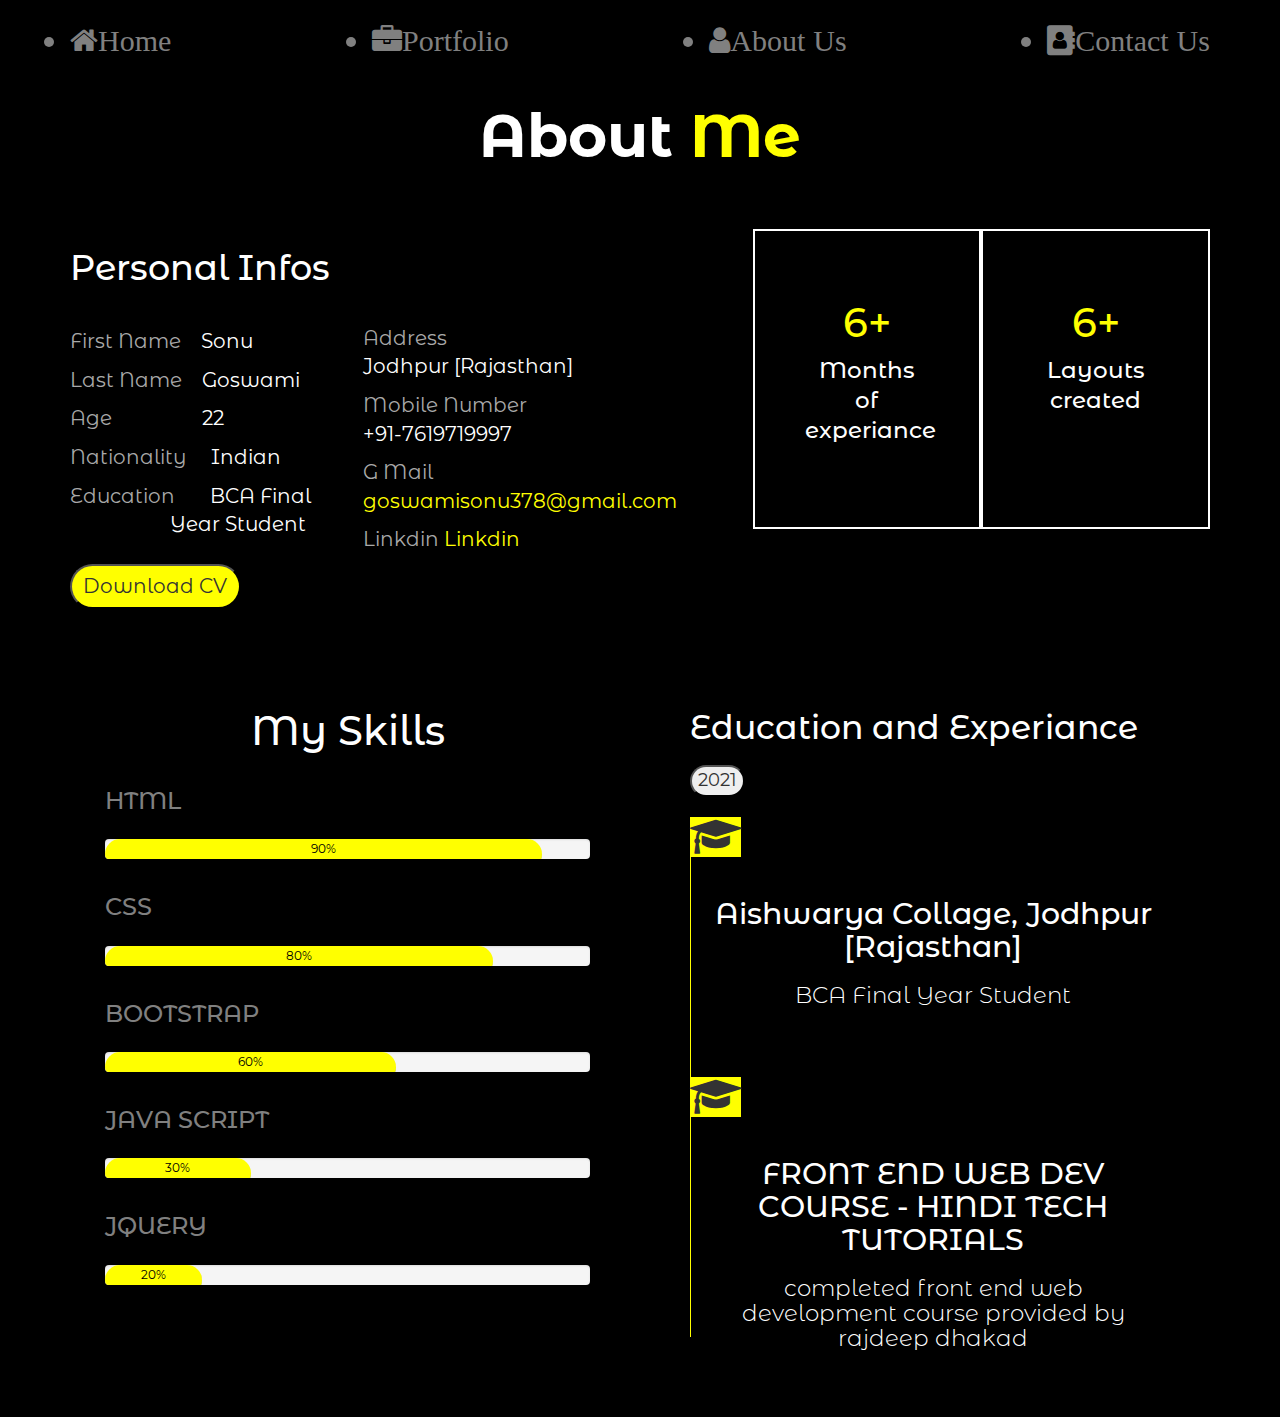
==== Other/about.html @ ff1c9254 "portfolio" ====
<!DOCTYPE html>

<html lang="en">

    <head>
        <meta charset="utf-8">
        <meta http-equiv="X-UA-Compatible" content="IE=edge">
        <meta name="viewport" content="width=device-width, initial-scale=1">
    
        <title>About Us</title>

        <link href="../css/bootstrap.min.css" rel="stylesheet">

        <link rel="stylesheet" href="https://cdnjs.cloudflare.com/ajax/libs/font-awesome/4.7.0/css/font-awesome.min.css">

        <link rel="stylesheet" type="text/css" href="../css/about.css">

        <link href="https://fonts.googleapis.com/css2?family=Montserrat+Alternates:ital,wght@0,100;0,200;0,300;0,400;0,500;0,600;0,700;0,800;0,900;1,100;1,200;1,300;1,400;1,500;1,600;1,700;1,800;1,900&display=swap" rel="stylesheet">

        <script
        src="https://code.jquery.com/jquery-3.6.0.js"
        integrity="sha256-H+K7U5CnXl1h5ywQfKtSj8PCmoN9aaq30gDh27Xc0jk="
        crossorigin="anonymous"></script>

    </head>

    <body>
   
<!-- Header start -->

        <div class="container">

            <div class="row header">

                <div class="col-lg-12">

                    <ul class="header-ul">

                        <a href="../index.html"><li><span class="fa fa-home">Home</span></li></a>
            
                        <a href="portfolio.html"><li><span class="fa fa-briefcase">Portfolio</span></li></a>
            
                        <a href="#"><li><span class="fa fa-user">About Us</span></li></a>
            
                        <a href="contact.html"><li><span class="fa  fa-address-book ">Contact Us</span></li></a>
            
                    </ul>

                    <h1>About <span class="sp-1">Me</span></h1>

                </div>

            </div>

        </div>

<!-- Header end -->

<!-- Middle Portion start -->

        <div class="container con-1">

            <div class="row">

                <div class="col-lg-3 mid-box-1">

                    <h2>Personal Infos</h2>

                    <p><span>First Name</span> &nbsp;&nbsp;&nbsp;Sonu</p>

                    <p><span>Last Name</span> &nbsp;&nbsp;&nbsp;Goswami</p>

                    <p><span>Age</span> &nbsp;&nbsp;&nbsp;&nbsp;&nbsp;&nbsp;&nbsp;&nbsp;&nbsp;&nbsp;&nbsp;&nbsp;&nbsp;&nbsp;&nbsp;&nbsp;&nbsp;22</p>

                    <p><span>Nationality</span> &nbsp;&nbsp;&nbsp;&nbsp;Indian</p>

                    <p><span>Education</span> &nbsp;&nbsp;&nbsp;&nbsp;&nbsp;&nbsp;BCA Final &nbsp;&nbsp;&nbsp;&nbsp;&nbsp;&nbsp;&nbsp;&nbsp;&nbsp;&nbsp;&nbsp;&nbsp;&nbsp;&nbsp;&nbsp;&nbsp;&nbsp;&nbsp;&nbsp;&nbsp;Year Student</p>

                    <button class="button">Download CV</button>

                </div>

                <div class="col-lg-3 mid-box-2">

                    <p><span>Address</span> <br>Jodhpur [Rajasthan]</p>

                    <p><span>Mobile Number</span> <br>+91-7619719997</p>

                    <p><span>G Mail</span> <a href="https://www.goswamisonu378@gmail.com" target="_blank">goswamisonu378@gmail.com</a></p>

                    <p><span>Linkdin</span> <a href="https://www.linkedin.com/in/sonu-goswami-785a78185/" target="_blank">Linkdin</a></p>

                </div>

                <div class="col-lg-1"></div>

                <div class="col-lg-5 mid-box-3">

                    <div class="box-1">

                        <h1>6+</h1>

                        <h4>Months of experiance</h4>

                    </div>

                    <div class="box-2">

                        <h1>6+</h1>

                        <h4>Layouts created</h4>

                    </div>

                </div>

            </div>

        </div>

<!-- Middle Portion end -->

<!-- Bottom Portion start -->

        <div class="container con-2">

            <div class="row">

                <div class="col-lg-6 bott-left">

                    <h1>My Skills</h1>

                    <h3>HTML</h3>

              <div class="progress">
                <div class="progress-bar progress-bar" role="progressbar" aria-valuenow="90" aria-valuemin="0" aria-valuemax="100" style="width:90%; color: black; background-color: yellow; text-align: center;">
                  90%
                </div>
              </div>

              <h3>CSS</h3>

              <div class="progress">
                <div class="progress-bar progress-bar" role="progressbar" aria-valuenow="80" aria-valuemin="0" aria-valuemax="100" style="width:80%; color: black; background-color: yellow; text-align: center;">
                  80%
                </div>
              </div>

              <h3>BOOTSTRAP</h3>

              <div class="progress">
                <div class="progress-bar progress-bar" role="progressbar" aria-valuenow="60" aria-valuemin="0" aria-valuemax="100" style="width:60%; color: black; background-color: yellow; text-align: center;">
                  60%
                </div>
              </div>

              <h3>JAVA SCRIPT</h3>

              <div class="progress">
                <div class="progress-bar progress-bar" role="progressbar" aria-valuenow="30" aria-valuemin="0" aria-valuemax="100" style="width:30%; color: black; background-color: yellow; text-align: center;">
                  30%
                </div>
              </div>

              <h3>JQUERY</h3>

              <div class="progress">
                <div class="progress-bar progress-bar" role="progressbar" aria-valuenow="20" aria-valuemin="0" aria-valuemax="100" style="width:20%; color: black; background-color: yellow; text-align: center;">
                  20%
                </div>

                </div>

                </div>

                <div class="col-lg-6 bott-right">

                    <h1 class="top">Education and Experiance</h1>

                    <button>2021</button>

                    <span class="fa fa-mortar-board"></span>

                    <div class="box-1">

                    <h1>Aishwarya Collage, Jodhpur [Rajasthan]</h1>

                    <h2>BCA Final Year Student</h2>

                    </div>

                    <span class="fa fa-mortar-board"></span>

                    <div class="box-2">

                    <h1>FRONT END WEB DEV COURSE - HINDI TECH TUTORIALS</h1>

                    <h2>completed front end web development course provided by rajdeep dhakad</h2>

                    </div>

                </div>

            </div>

        </div>


<!-- Bottom Portion end -->

    
    <script src="https://ajax.googleapis.com/ajax/libs/jquery/1.12.4/jquery.min.js"></script>
    <script src="../js/bootstrap.min.js"></script>

    <!-- <script src="js/script.js"></script> -->

  </body>
</html>
---- css/about.css ----
body{
    margin: 0;
    padding: 0;
    background-color: black;
    font-family: 'Montserrat Alternates', sans-serif;
}

*{box-sizing: border-box;}

/* Header start */

.header h1{
    text-align: center;
    color: #fff;
    font-size: 60px;
    font-weight: 700;
}

.header .sp-1{
    color: yellow;
}

.header .header-ul{
    display: flex;
    flex-wrap: wrap;
    justify-content: space-between;
    padding: 20px 0;
}

.header .header-ul a{
    text-decoration: none;
    font-size: 30px;
    color: gray;
}

.header .header-ul a:hover{
    color: blue;
    background-color: yellow;
}

/* Header end */

/* Middle Portion start */

.con-1{
   margin: 50px auto;
}

.con-1 span{
    color: darkgray;
}

.mid-box-1 h2{
    margin-bottom: 40px;
    font-size: 35px;
}

.mid-box-1 h2,p{
    color: #fff;
    
}

.mid-box-1 p{
    font-size: 20px;
}

.button{
    width: 65%;
    height: 45px;
    font-size: 20px;
    background-color: yellow;
    border-radius: 40px;
    margin-top: 15px;
}

.mid-box-2{
    margin-top: 95px;
}

.mid-box-2 h2,p{
    color: #fff;
}

.mid-box-2 p{
    font-size: 20px;
}

.mid-box-2 a{
    text-decoration: none;
    font-size: 20px;
    color: yellow;
}

.mid-box-2 a:hover{
    color: blue;
}

.mid-box-3 .box-1{
    width: 50%;
    height: 300px;
    float: left;
    padding: 50px;
    border: 2px solid #fff;
    text-align: center;
}

.mid-box-3 .box-2{
    width: 50%;
    height: 300px;
    float: left;
    padding: 50px;
    border: 2px solid #fff;
    text-align: center;
}
.mid-box-3 h1{
    color: yellow;
    font-size: 40px;
}

.mid-box-3 h4{
    color: #fff;
    font-size: 23px;
    line-height: 30px;
}

/* Middle Portion end */

/* Bottom Portion start */

.con-2{
    margin: 80px auto;

}

.con-2 .bott-left h1{
    color: #fff;
    font-size: 40px;
    text-align: center;
}

.con-2 h3{
    color: gray;
    padding: 15px 0;
}

.con-2 .bott-left{
    padding: 0 50px;
}

.con-2 .progress-bar{
    border-radius: 20px;
    height: 30px;
}

.con-2 .bott-right{
    padding: 0 50px;
}

.con-2 .bott-right .top{
    font-size: 33px;
}

.con-2 .bott-right button{
    border-radius: 20px;
    font-size: 18px;
    display: block;
    margin-top: 20px;
    margin-bottom: 20px;
}

.con-2 .bott-right span{
    background-color: yellow;
    font-size: 40px;
}

.bott-right .box-1, .box-2{
    height: 220px;
    padding: 20px;
    text-align: center;
}

.con-2 .bott-right .box-1, .box-2{
    border-left: 1px solid yellow;
}

.con-2 .bott-right h1{
    color: #fff;
    font-size: 30px;
}

.con-2 .bott-right h2{
    color: #fff;
    font-size: 23px;
    font-weight: 300;
}

/* Bottom Portion end */
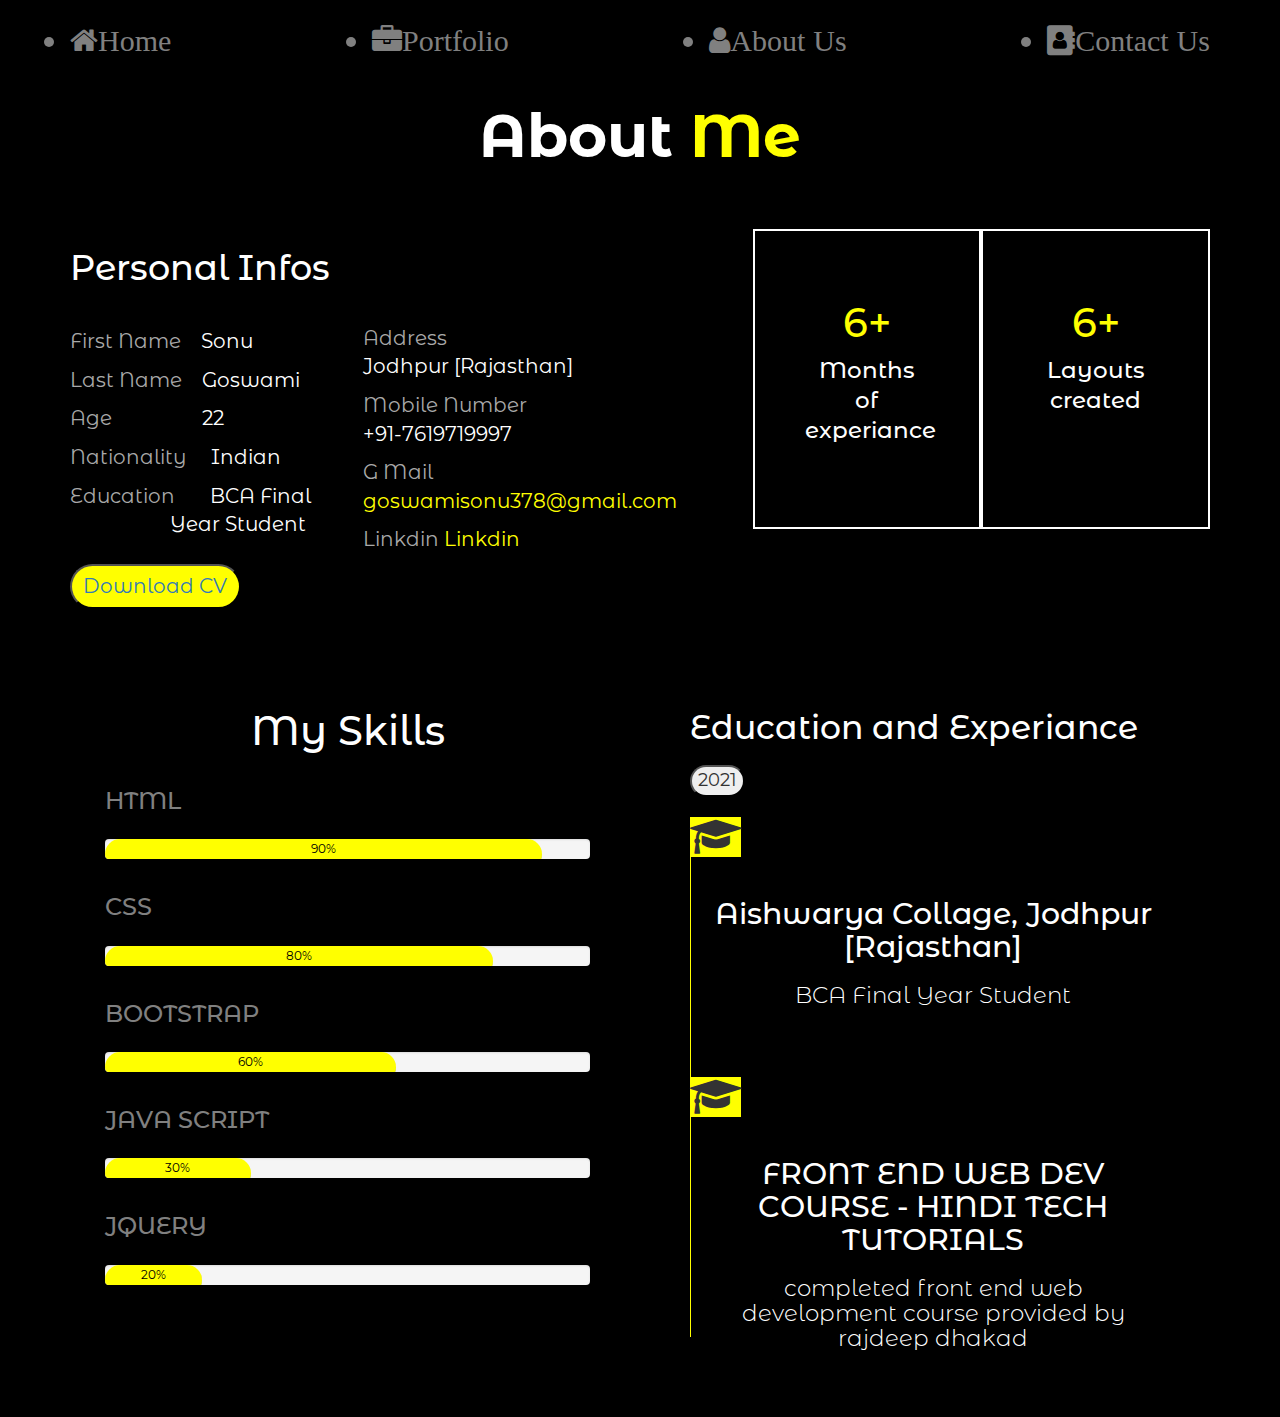
==== commit 9c8f697a: "portfolio" ====
--- a/Other/about.html
+++ b/Other/about.html
@@ -76,7 +76,7 @@
 
                     <p><span>Education</span> &nbsp;&nbsp;&nbsp;&nbsp;&nbsp;&nbsp;BCA Final &nbsp;&nbsp;&nbsp;&nbsp;&nbsp;&nbsp;&nbsp;&nbsp;&nbsp;&nbsp;&nbsp;&nbsp;&nbsp;&nbsp;&nbsp;&nbsp;&nbsp;&nbsp;&nbsp;&nbsp;Year Student</p>
 
-                    <button class="button">Download CV</button>
+                    <a href="Sonu Goswami.pdf" target="_blank"><button class="button">Download CV</button></a>
 
                 </div>
 
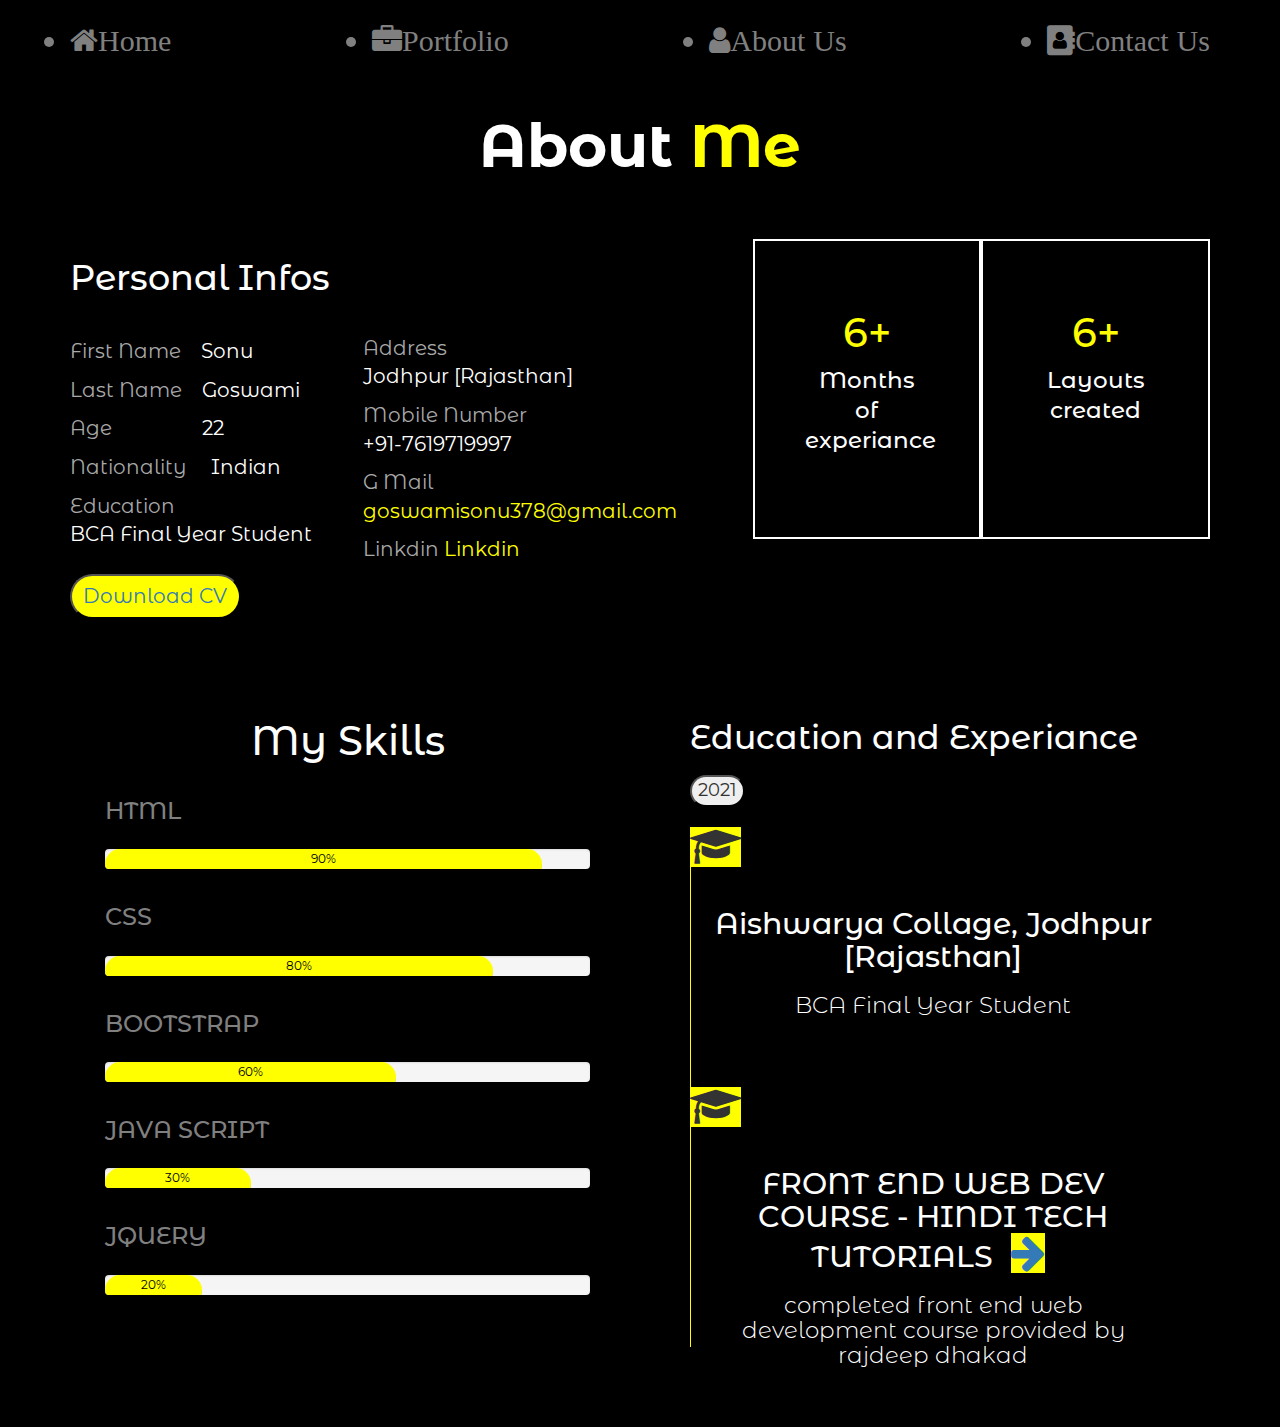
==== commit 6d8b5439: "portfolio" ====
--- a/Other/about.html
+++ b/Other/about.html
@@ -28,9 +28,9 @@
    
 <!-- Header start -->
 
-        <div class="container">
-
-            <div class="row header">
+        <div class="container header">
+
+            <div class="row">
 
                 <div class="col-lg-12">
 
@@ -46,12 +46,23 @@
             
                     </ul>
 
-                    <h1>About <span class="sp-1">Me</span></h1>
+                    <div class="dropdown header-ul-2">
+                      <button class="btn dropdown-toggle" type="button" data-toggle="dropdown">
+                      <span class="fa fa-bars"></span></button>
+                      <ul class="dropdown-menu">
+                        <li><a href="../index.html">Home</a></li>
+                        <li><a href="portfolio.html">Portfolio</a></li>
+                        <li><a href="#">About Us</a></li>
+                        <li><a href="contact.html">Contact Us</a></li>
+                      </ul>
+                    </div>
 
                 </div>
 
             </div>
 
+            <h1>About <span class="sp-1">Me</span></h1>
+
         </div>
 
 <!-- Header end -->
@@ -74,7 +85,8 @@
 
                     <p><span>Nationality</span> &nbsp;&nbsp;&nbsp;&nbsp;Indian</p>
 
-                    <p><span>Education</span> &nbsp;&nbsp;&nbsp;&nbsp;&nbsp;&nbsp;BCA Final &nbsp;&nbsp;&nbsp;&nbsp;&nbsp;&nbsp;&nbsp;&nbsp;&nbsp;&nbsp;&nbsp;&nbsp;&nbsp;&nbsp;&nbsp;&nbsp;&nbsp;&nbsp;&nbsp;&nbsp;Year Student</p>
+                    <p><span>Education</span>
+                     <br> BCA Final Year Student</p>
 
                     <a href="Sonu Goswami.pdf" target="_blank"><button class="button">Download CV</button></a>
 
@@ -193,7 +205,7 @@
 
                     <div class="box-2">
 
-                    <h1>FRONT END WEB DEV COURSE - HINDI TECH TUTORIALS</h1>
+                    <h1>FRONT END WEB DEV COURSE - HINDI TECH TUTORIALS <a href="sonu-HTT2812SG036.jpg" target="_blank"><span class="fa fa-arrow-right"></span></a></h1>
 
                     <h2>completed front end web development course provided by rajdeep dhakad</h2>
 
--- a/css/about.css
+++ b/css/about.css
@@ -36,6 +36,28 @@
 .header .header-ul a:hover{
     color: blue;
     background-color: yellow;
+}
+
+.header-ul-2{
+    display: none;
+}
+
+.header-ul-2 button{
+    font-size: 30px;
+}
+
+.header-ul-2 .dropdown-menu{
+    background-color: yellow;
+}
+
+.header-ul-2 .dropdown-menu a:hover{
+    color: white;
+    background-color: black;
+}
+
+.header-ul-2 button:hover{
+    color: blue;
+    background-color: black;
 }
 
 /* Header end */
@@ -194,4 +216,44 @@
     font-weight: 300;
 }
 
-/* Bottom Portion end */+.bott-right .box-2 a{
+    text-decoration: none;
+    margin: 10px;
+    font-size: 15px;
+}
+
+.bott-right .box-2 a:hover{
+    color: black;
+}
+
+/* Bottom Portion end */
+
+@media (max-width:1200px){
+    .con-1 .mid-box-1 .button{
+        width: 250px;
+    }
+
+    .con-1 .mid-box-3{
+        margin-top: 30px;
+    }
+}
+
+@media (max-width:700px){
+    
+    .header .header-ul{
+        display: none;
+    }
+
+    .header-ul-2{
+        display: block;
+        margin: 100px 0;
+    }
+
+    .con-1 .mid-box-3 .box-1{
+        width: 100%;
+    }
+
+    .con-1 .mid-box-3 .box-2{
+        width: 100%;
+    }
+}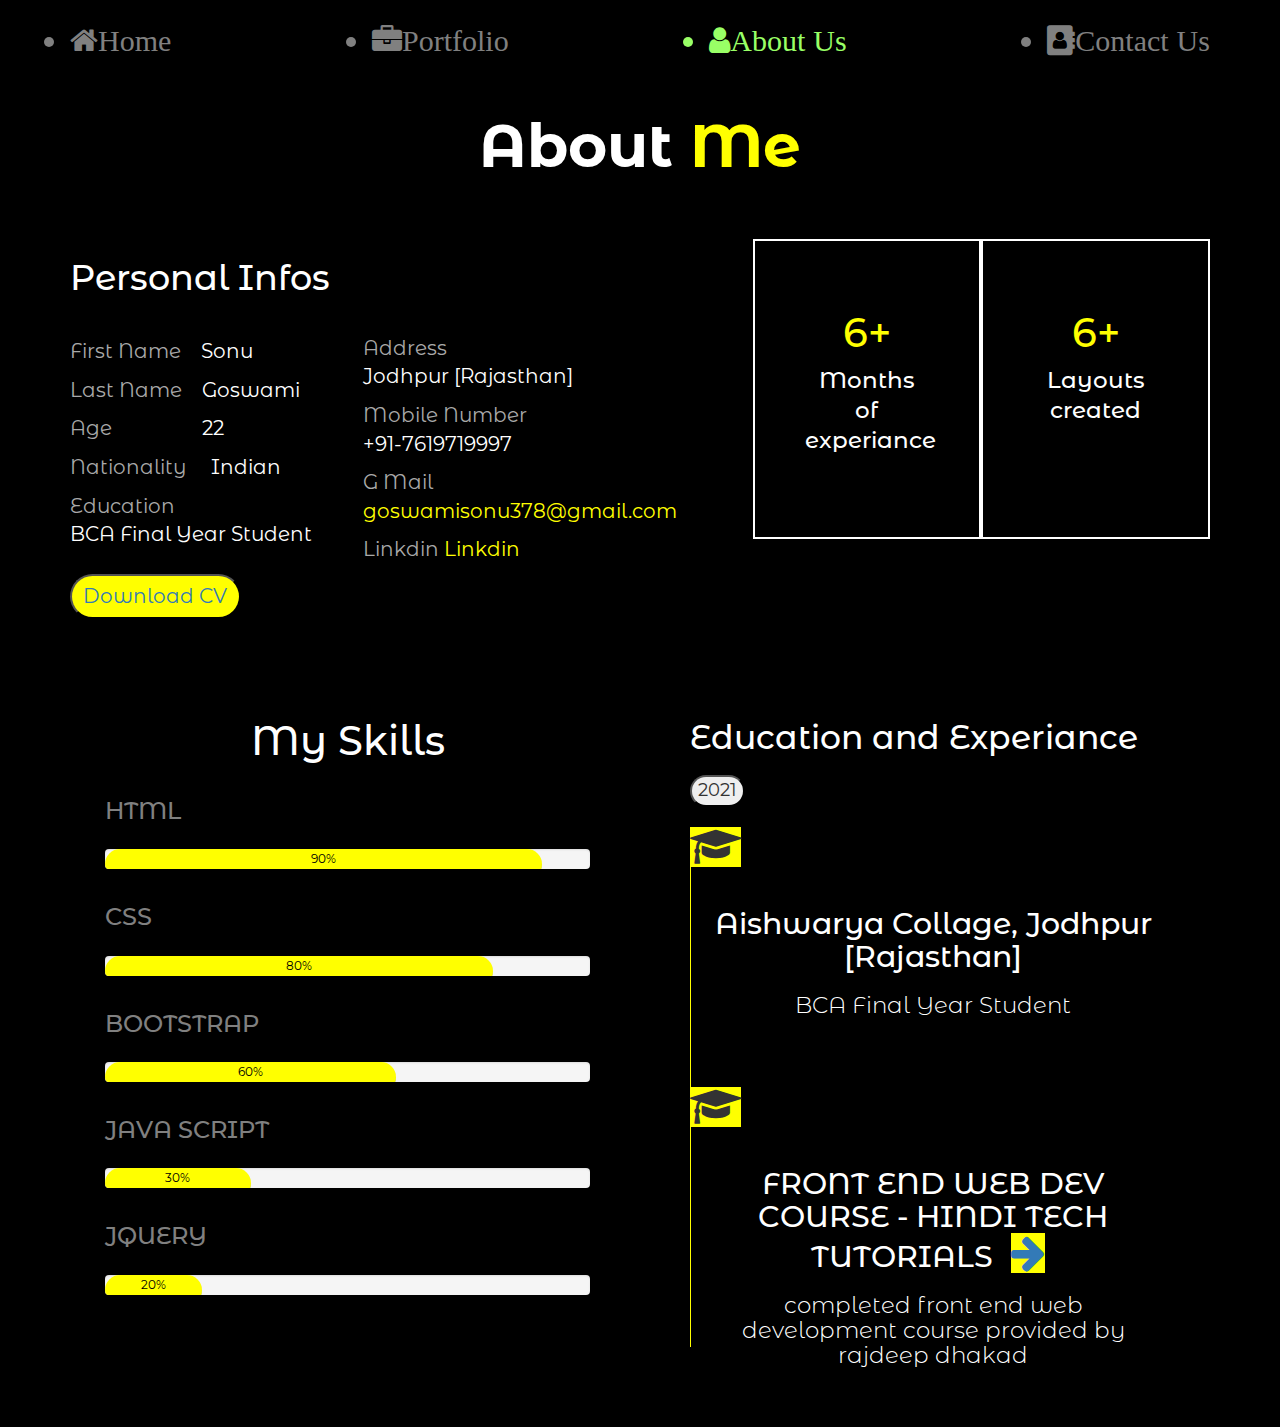
==== commit b1340889: "portfolio" ====
--- a/Other/about.html
+++ b/Other/about.html
@@ -40,7 +40,7 @@
             
                         <a href="portfolio.html"><li><span class="fa fa-briefcase">Portfolio</span></li></a>
             
-                        <a href="#"><li><span class="fa fa-user">About Us</span></li></a>
+                        <a href="#" style="color: #99FF66;"><li><span class="fa fa-user">About Us</span></li></a>
             
                         <a href="contact.html"><li><span class="fa  fa-address-book ">Contact Us</span></li></a>
             
@@ -98,7 +98,7 @@
 
                     <p><span>Mobile Number</span> <br>+91-7619719997</p>
 
-                    <p><span>G Mail</span> <a href="https://www.goswamisonu378@gmail.com" target="_blank">goswamisonu378@gmail.com</a></p>
+                    <p><span>G Mail</span> <a href="mailto:goswamisonu378@gmail.com" target="_blank">goswamisonu378@gmail.com</a></p>
 
                     <p><span>Linkdin</span> <a href="https://www.linkedin.com/in/sonu-goswami-785a78185/" target="_blank">Linkdin</a></p>
 
